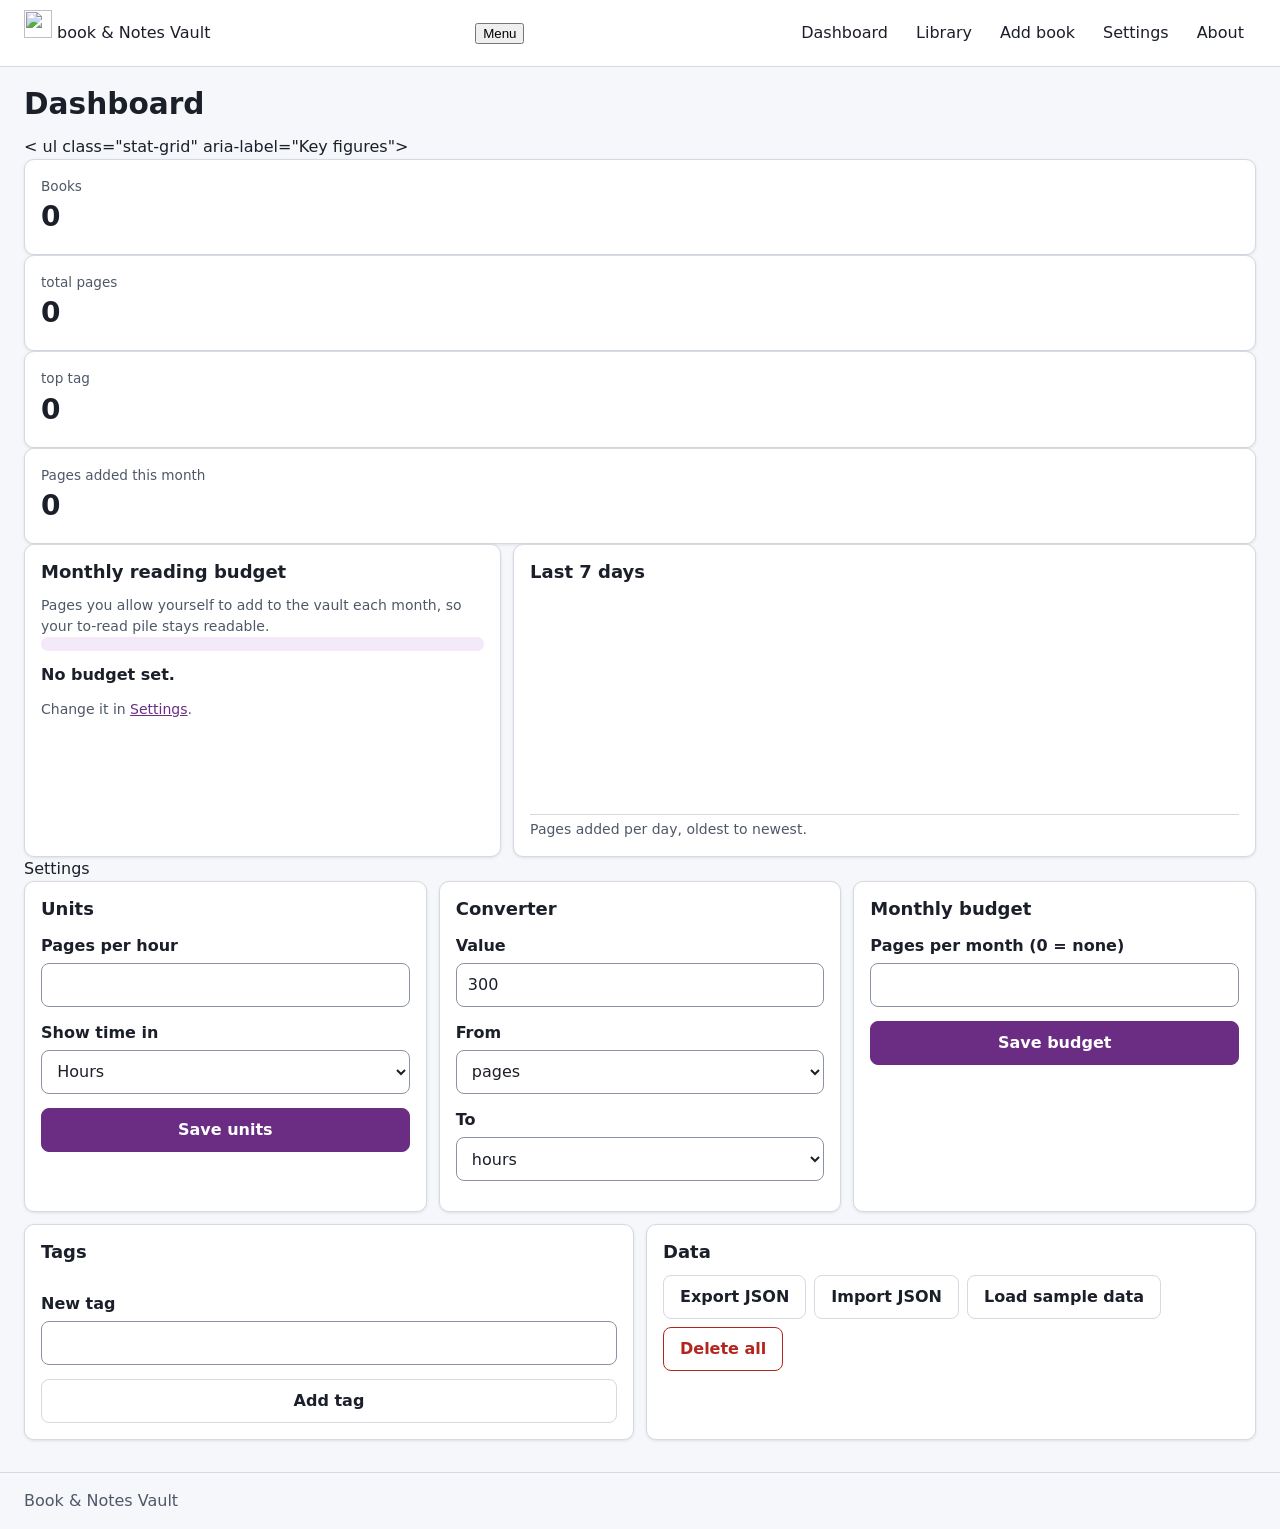
==== index.html @ f10078bc "M2: semantic HTML structure and mobile -first base CSS" ====
<!DOCTYPE html>
<html lang="en">

<head>
    <meta charset="UTF-8">
    <meta name="viewport" content="width=device-width, initial-scale=1.0">
    <meta name="description" content="book & Notes Vault - an accessible, offline-first catalog for books and notes.">
    <title>Book & Notes Vault</title>
    <link rel=""icon" href="favicon.ico" type="image/x-icon">
    <link rel="stylesheet" href="styles/main.css">
    <script src="scripts/main.js" defer></script>
</head>
<body>
    <a class="skip-link" href="#main-content">Skip to main content</a>

    <header class="site-header">
    <div class="container header-inner">
        <p class-"brand">
            <img src=""assets/favion.svg" alt="" width="28" height="28" >
            <span> book &amp; Notes Vault</span>
        </p>
        <button type="button" class="nav-toogle" aria-expanded="false" aria-controls="primary-nav">
        Menu
        </button>
        <nav id="primary-nav" class="primary-nav" aria-label="Primary Navigation">
            <ul class="nav-list">
                <li><a href="#dashboard"data-route="dashboard">Dashboard</a></li>
                <li><a href="#records" data-route="records">Library</a></li>
                <li><a href="#add" data-route="add"> Add book</a></li>
                <li><a href="#settings" data-route="settings">Settings</a></li>
                <li><a href="#about" data-route="about">About</a></li>
            </ul>
            </nav>
            </div>
        </header>

        <main id="main" class="container" tabindex="-1">
            <section id="dashboard" class="page" aria-labelledby="dashboard-heading">
                <h1 id="dashboard-title" tabindex="-1">Dashboard</h1>
            < ul class="stat-grid" aria-label="Key figures">
            <li class="stat-card">
                <span class="stat-label">Books</span>
                <span class="stat-value" id="book-count">0</span>
                <span class="stat-sub" id="stat-authors"></span>
            </li>
            <li class="stat-card">
                <span class="stat-label">total pages</span>
                <span class="stat-value" id="stat-pages">0</span>
                <span class="stat-sub" id="stat-time"></span>
            </li>
            <li class="stat-card">
                <span class="stat-label">top tag</span>
                <span class="stat-value" id="stat-top">0</span>
                <span class="stat-sub" id="stat-top-sub"></span>
            </li>
            <li class="stat-card">
                <span class="stat-label">Pages added this month</span>
                <span class="stat-value" id="stat-month">0</span>
                <span class="stat-sub" id="stat-month-time"></span>
            </li>
        </ul> 
        
        <div class="dash-grid">
            <section class="card" aria-labelledby="recently-added-heading">
                <h2 id="cap-title">Monthly reading budget</h2>
                <p class="hint">Pages you allow yourself to add to the vault each month, so your to-read pile stays readable.</p>
                <div class="meter" aria-hidden="true"><div class="meter-fill" id="cap-fill"></div></div>
                <p id="cap-message" class="cap-message" aria-live="polite" aria-atomic="true">No budget set.</p> 
                <p class="hint"> Change it in <a href="#settings">Settings</a>.</p>
                </section>
                <section class="card" aria-labelledby="trend-title">
          <h2 id="trend-title">Last 7 days</h2>
          <ol class="chart" id="trend-chart" aria-describedby="trend-desc"></ol>
          <p id="trend-desc" class="hint">Pages added per day, oldest to newest.</p>
        </section>
      </div>
    </section>

    <section id="records" class="page" aria-labelledby="records-title" hidden>
        <h1 id="records-heading" tabindex="-1">Library</h1>
        <form id="search-form" class="search-bar" role="search"
    <div class="field grow"><label for="search-input">Regex search</label><input id="search-input" type="search" aria-describedby="search-error"><p id="search-error" class="field-error" aria-live="polite"></p></div>
        <div class="field check"><input id="search-case" type="checkbox" checked><label for="search-case">Case-insensitive</label></div>
        <div class="field"><label for="sort-select">Sort by</label><select id="sort-select"><option value="dateAdded:desc">Newest</option><option value="dateAdded:asc">Oldest</option><option value="title:asc">Title A-Z</option><option value="title:desc">Title Z-A</option><option value="author:asc">Author A-Z</option><option value="author:desc">Author Z-A</option><option value="pages:desc">Most pages</option><option value="pages:asc">Fewest pages</option></select></div>
    </form>
    <p id="results-status" class="results-status" role="status"></p>
    <div class="table-wrap">
        <table class="records-table">
             <thead><tr><th data-col="dateAdded"><button class="sort-btn" data-sort="dateAdded">Added</button></th><th data-col="title"><button class="sort-btn" data-sort="title">Title</button></th><th data-col="author"><button class="sort-btn" data-sort="author">Author</button></th><th data-col="pages"><button class="sort-btn" data-sort="pages">Pages</button></th><th>Tag</th><th><span class="sr-only">Actions</span></th></tr></thead>
          <tbody id="records-body"></tbody>
        </table>
    </div>
    <p id ="empty-state" class="empty-state" hidden> your vault is empty. <a href="#add"> Add a book</a>.</p>
    </section>

    <section id="add" class="page" aria-labelledby="add-title" hidden>
      <h1 id="add-title" tabindex="-1">Add a book</h1>
      <form id="record-form" class="card form">
        <div class="field"><label for="f-title">Title *</label><input id="f-title" name="title" aria-describedby="f-title-error"><p id="f-title-error" class="field-error"></p></div>
        <div class="field"><label for="f-author">Author(s) *</label><input id="f-author" name="author" aria-describedby="f-author-error"><p id="f-author-error" class="field-error"></p></div>
        <div class="field"><label for="f-pages">Pages *</label><input id="f-pages" name="pages" aria-describedby="f-pages-error"><p id="f-pages-error" class="field-error"></p></div>
        <div class="field"><label for="f-dateAdded">Date added * (YYYY-MM-DD)</label><input id="f-dateAdded" name="dateAdded" aria-describedby="f-dateAdded-error"><p id="f-dateAdded-error" class="field-error"></p></div>
        <div class="field"><label for="f-tag">Tag *</label><input id="f-tag" name="tag" list="tag-list" aria-describedby="f-tag-error"><datalist id="tag-list"></datalist><p id="f-tag-error" class="field-error"></p></div>
        <div class="field"><label for="f-isbn">ISBN</label><input id="f-isbn" name="isbn" aria-describedby="f-isbn-error"><p id="f-isbn-error" class="field-error"></p></div>
        <div class="field"><label for="f-notes">Notes</label><textarea id="f-notes" name="notes" aria-describedby="f-notes-error"></textarea><p id="f-notes-error" class="field-error"></p></div>
        <div class="form-actions"><button class="btn btn-primary">Save book</button><button type="reset" class="btn">Clear</button></div>
        <p id="form-status" class="form-status" role="status"></p>
      </form>
      </section>
    <section id="settings" class="page" aria-labelledby="settings-title"
<h1 id="settings-title" tabindex="-1">Settings</h1>
<div class="settings-grid">
    <form id="units-form" class="card form"><h2>Units</h2>
    <div class="field"><label for="s-speed">Pages per hour</label><input id="s-speed" aria-describedby="s-speed-error"><p id="s-speed-error" class="field-error"></p></div>
          <div class="field"><label for="s-unit">Show time in</label><select id="s-unit"><option value="hours">Hours</option><option value="minutes">Minutes</option></select></div>
          <button class="btn btn-primary">Save units</button>
    </form>
    <form id="converter-form" class="card form"><h2>Converter</h2>
        <div class="field"><label for="c-amount">Value</label><input id="c-amount" value="300"></div>
          <div class="field"><label for="c-from">From</label><select id="c-from"><option>pages</option><option>minutes</option><option>hours</option></select></div>
          <div class="field"><label for="c-to">To</label><select id="c-to"><option>pages</option><option>minutes</option><option selected>hours</option></select></div>
          <output id="c-result" class="converter-result" aria-live="polite"></output>
          </form>

        <form id="cap-form" class="card form"><h2>Monthly budget</h2> 
            <div class="field"><label for="s-cap">Pages per month (0 = none)</label><input id="s-cap" aria-describedby="s-cap-error"><p id="s-cap-error" class="field-error"></p></div>
          <button class="btn btn-primary">Save budget</button>
        </form>
        <form id="tag-form" class="card form"><h2>Tags</h2>
           <ul id="tag-manager" class="chip-list" aria-label="Current tags"></ul>
          <div class="field"><label for="s-new-tag">New tag</label><input id="s-new-tag" aria-describedby="s-new-tag-error"><p id="s-new-tag-error" class="field-error"></p></div>
          <button class="btn">Add tag</button>  
        </form> 
        <section class="card"><h2>Data</h2>
           <div class="btn-row"><button id="export-btn" class="btn">Export JSON</button><label class="btn file-btn" for="import-file">Import JSON</label><input id="import-file" type="file" accept=".json" class="visually-hidden-file"><button id="seed-btn" class="btn">Load sample data</button><button id="clear-btn" class="btn btn-danger">Delete all</button></div>
          <p id="data-status" class="form-status" role="status"></p>
        </section>
      </div>
    </section>

    <section id="about" class="page" aria-labelledby="about-title" hidden>
        <h1 id="about-title" tabindex="-1">About</h1>
        <div class="card prose">
     <p>A catalog for the books you own or want to read, with regex search and a monthly page budget. Everything stays in your browser.</p>
        <h2>Contact</h2>
        <ul><li>GitHub: <a href="https://github.com/rayanimanzi">rayanimanzi</a></li><li>Email: <a href="mailto:r.mugangaim@alustudent.com">r.mugangaim@alustudent.com</a></li></ul>
      </div>
    </section>
        </main>
        <footer class="site-footer"><div class="container"><p>Book &amp; Notes Vault</p></div></footer>
        <div id="live-polite" class="sr-only" role="status"></div>
        <div id="live-assertive" class="sr-only" role="alert"></div>
  <dialog id="confirm-dialog" aria-labelledby="confirm-title">
    <form method="dialog"><h2 id="confirm-title">Are you sure?</h2><p id="confirm-text"></p><div class="btn-row"><button value="cancel" class="btn" autofocus>Cancel</button><button value="confirm" class="btn btn-danger">Delete</button></div></form>
  </dialog>
  </body>
</html>
---- styles/main.css ----
:root { --bg: #f6f7fb; --surface: #fff; --text: #1b1f2a; --muted: #4f5868; --border: #d5d9e2; --primary: #6b2d84; --primary-ink: #fff; --primary-soft: #f3e9f8; --danger: #b3261e; --danger-soft: #fdecea; --success: #1e7a3a; --warn: #9a5b00; --focus: #ff9e1b; --mark: #ffe066; --radius: 10px; --shadow: 0 1px 3px rgb(16 24 40 / .1); }
* { box-sizing: border-box; }
body { margin: 0; font: 1rem/1.5 system-ui, -apple-system, "Segoe UI", Roboto, Arial, sans-serif; color: var(--text); background: var(--bg); min-height: 100vh; display: flex; flex-direction: column; }
h1, h2 { line-height: 1.2; margin: 0 0 .75rem; }
h1 { font-size: 1.5rem; }
h2 { font-size: 1.125rem; }
p { margin: 0 0 .75rem; }
a { color: var(--primary); }
kbd { font-family: monospace; padding: 0 .4em; border: 1px solid var(--border); border-radius: 4px; background: var(--surface); }
mark { background: var(--mark); color: #111; }
.sr-only { position: absolute; width: 1px; height: 1px; overflow: hidden; clip: rect(0 0 0 0); white-space: nowrap; }
.skip-link { position: absolute; left: .5rem; top: -3rem; z-index: 100; padding: .5rem 1rem; background: var(--primary); color: var(--primary-ink); border-radius: var(--radius); transition: top .15s; }
.skip-link:focus { top: .5rem; }
:focus-visible { outline: 3px solid var(--focus); outline-offset: 2px; }
main:focus, [tabindex="-1"]:focus:not(:focus-visible) { outline: none; }
container { width: 100%; max-width: 1200px; margin: 0 auto; padding-inline: .75rem; }
main { flex: 1; padding-block: 1.25rem 2rem; }
.site-header { background: var(--surface); border-bottom: 1px solid var(--border); position: sticky; top: 0; z-index: 10; }
.header-inner { display: flex; flex-wrap: wrap; align-items: center; justify-content: space-between; gap: .5rem; padding-block: .6rem; }
.brand { display: flex; align-items: center; gap: .5rem; margin: 0; font-weight: 700; }
.nav-toggle { font: inherit; padding: .45rem .9rem; border: 1px solid var(--border); border-radius: var(--radius); background: var(--surface); color: var(--text); }
.primary-nav { flex-basis: 100%; display: none; }
.primary-nav.open { display: block; }
.primary-nav ul { list-style: none; margin: 0; padding: 0; display: flex; flex-direction: column; gap: .25rem; }
.primary-nav a { display: block; padding: .6rem .75rem; border-radius: var(--radius); text-decoration: none; color: var(--text); }
.primary-nav a:hover { background: var(--primary-soft); }
.primary-nav a[aria-current="page"] { background: var(--primary); color: var(--primary-ink); }
.site-footer { border-top: 1px solid var(--border); color: var(--muted); padding-block: 1rem; }
.site-footer p { margin: 0; }
.page:not([hidden]), dialog[open] { animation: page-in .25s ease-out; }
@keyframes page-in { from { opacity: 0; transform: translateY(6px); } }

.card, .stat-card, .search-bar { background: var(--surface); border: 1px solid var(--border); border-radius: var(--radius); box-shadow: var(--shadow); padding: 1rem; }
.hint { color: var(--muted); font-size: .875rem; margin: .25rem 0 0; }
.stat-grid { list-style: none; margin: 0 0 1rem; padding: 0; display: flex; flex-wrap: wrap; gap: .75rem; }
.stat-card { flex: 1 1 100%; display: flex; flex-direction: column; }
.stat-label, .stat-sub { color: var(--muted); font-size: .85rem; }
.stat-value { font-size: 1.4rem; font-weight: 700; }
.dash-grid { display: flex; flex-direction: column; gap: .75rem; }
.meter { height: 14px; background: var(--primary-soft); border-radius: 999px; overflow: hidden; margin-bottom: .75rem; }
.meter-fill { height: 100%; width: 0; background: var(--success); transition: width .6s; }
.meter-fill[data-state="warn"] { background: var(--warn); }
.meter-fill[data-state="over"] { background: var(--danger); }
.cap-message { font-weight: 600; }
.cap-message[data-state="over"] { color: var(--danger); }
.chart { list-style: none; margin: 0; padding: 0; display: flex; align-items: flex-end; gap: .4rem; height: 180px; border-bottom: 1px solid var(--border); }
.bar-item { flex: 1; height: 100%; display: flex; flex-direction: column; justify-content: flex-end; align-items: center; min-width: 0; }
.bar { width: 100%; max-width: 44px; height: var(--h, 0%); min-height: 2px; background: var(--primary); border-radius: 6px 6px 0 0; transition: height .5s; }
.bar-value, .bar-label { font-size: .7rem; color: var(--muted); white-space: nowrap; }
.form, .form-row { display: flex; flex-direction: column; gap: .9rem; }
.form h2 { margin: 0; }
.field { display: flex; flex-direction: column; gap: .3rem; min-width: 0; }
.field.grow { flex: 1; }
.field.check { flex-direction: row; align-items: center; gap: .5rem; }
label { font-weight: 600; }
input:not([type="checkbox"]):not([type="file"]), select, textarea { font: inherit; width: 100%; min-height: 44px; padding: .5rem .7rem; color: var(--text); background: var(--surface); border: 1px solid #8a93a5; border-radius: 8px; }
textarea { min-height: 6rem; resize: vertical; }
input[type="checkbox"] { width: 1.2rem; height: 1.2rem; accent-color: var(--primary); }
[aria-invalid="true"] { border-color: var(--danger) !important; }
.field-error { color: var(--danger); font-size: .875rem; font-weight: 600; margin: 0; }
.field-error:empty { display: none; }
.form-status { margin: 0; font-weight: 600; }
.form-status[data-state="ok"] { color: var(--success); }
.form-status[data-state="error"] { color: var(--danger); }
.form-actions, .btn-row { display: flex; flex-wrap: wrap; gap: .5rem; }
.btn { font: inherit; font-weight: 600; display: inline-flex; align-items: center; justify-content: center; min-height: 44px; padding: .5rem 1rem; border: 1px solid var(--border); border-radius: 8px; background: var(--surface); color: var(--text); cursor: pointer; }
.btn:hover { background: var(--primary-soft); }
.btn-primary, .btn-primary:hover { background: var(--primary); border-color: var(--primary); color: var(--primary-ink); }
.btn-danger { color: var(--danger); border-color: var(--danger); }
.btn-sm { min-height: 36px; padding: .25rem .7rem; font-size: .875rem; }
.visually-hidden-file { position: absolute; width: 1px; height: 1px; opacity: 0; }
.file-btn:has(+ .visually-hidden-file:focus-visible) { outline: 3px solid var(--focus); }
.search-bar { display: flex; flex-direction: column; gap: .75rem; margin-bottom: .75rem; }
.results-status { color: var(--muted); font-size: .9rem; }
.records-table { width: 100%; border-collapse: collapse; }
.records-table thead { display: none; }
.records-table tbody { display: flex; flex-direction: column; gap: .6rem; }
.records-table tr { display: flex; flex-direction: column; gap: .25rem; background: var(--surface); border: 1px solid var(--border); border-radius: var(--radius); padding: .75rem; }
.records-table td { display: flex; gap: .5rem; align-items: baseline; overflow-wrap: anywhere; }
.records-table td[data-label]::before { content: attr(data-label); flex: 0 0 6.5rem;color: var(--muted); font-size: .8rem; font-weight: 600; }
.records-table td.actions { flex-wrap: wrap; padding-top: .5rem; }
.records-table tr.editing { border-color: var(--primary); }
.row-errors { flex-basis: 100%; }
.pages, .book-title { font-weight: 600; }
.book-title, .meta { display: block; }
.meta, .notes { color: var(--muted); font-size: .8rem; }
.notes { font-style: italic; }
.tag, .chip { display: inline-flex; align-items: center; padding: .1rem .6rem; border-radius: 999px; background: var(--primary-soft); font-size: .85rem; }
.empty-state { padding: 2rem 1rem; text-align: center; color: var(--muted); }
.settings-grid { display: flex; flex-direction: column; gap: .75rem; }
.chip-list { list-style: none; padding: 0; margin: 0; display: flex; flex-wrap: wrap; gap: .4rem; }
.chip-remove { font: inherit; width: 32px; height: 32px; border: 0; border-radius: 50%; background: none; color: var(--text); cursor: pointer; }
.chip-remove[aria-disabled="true"] { opacity: .45; }
.converter-result { font-weight: 700; }
.prose { max-width: 65ch; }
.kbd-map { display: grid; grid-template-columns: auto 1fr; gap: .4rem 1rem; }
.kbd-map dd { margin: 0; }
dialog { border: 1px solid var(--border); border-radius: var(--radius); background: var(--surface); color: var(--text); width: min(92vw, 420px); }
dialog::backdrop { background: rgb(0 0 0 / .45); }


@media (min-width: 360px) {
  .container { padding-inline: 1rem; }
  .stat-card { flex: 1 1 40%; }
}
@media (min-width: 768px) {
  h1 { font-size: 1.85rem; }
.nav-toggle { display: none; }
  .primary-nav { display: block; flex-basis: auto; }
.primary-nav ul, .dash-grid, .form-row, .settings-grid { flex-direction: row; }
  .stat-card { flex: 1 1 20%; }
  .dash-grid > .card, .form-row > .field { flex: 1; }
  .search-bar { flex-direction: row; flex-wrap: wrap; align-items: flex-start; }
  .search-bar .field.check { margin-top: 2.1rem; }
  .settings-grid { flex-wrap: wrap; }
.settings-grid > * { flex: 1 1 40%; }
  .table-wrap { background: var(--surface); border: 1px solid var(--border); border-radius: var(--radius); overflow-x: auto; }
  .records-table thead { display: table-header-group; }
  .records-table tbody { display: table-row-group; }
  .records-table tr { display: table-row; border: 0; border-top: 1px solid var(--border); border-radius: 0; }
  .records-table tr.editing { outline: 2px solid var(--primary); outline-offset: -2px; }
.records-table th, .records-table td { display: table-cell; padding: .65rem .5rem; text-align: left; vertical-align: middle; overflow-wrap: normal; }
  .records-table td[data-label]::before { content: none; }
    .records-table th { font-size: .85rem; color: var(--muted); background: var(--bg); }
  .records-table td.num, .records-table th[data-col="pages"], .records-table td.actions { text-align: right; }
.records-table td[data-label="Added"], .records-table td.num, .records-table .tag, .records-table .meta { white-space: nowrap; }
  .records-table td.actions { width: 6rem; }
.records-table td.actions .btn { display: flex; width: 100%; margin-top: .35rem; }
  .sort-btn { font: inherit; font-weight: 700; color: inherit; background: none; border: 0; cursor: pointer; }
.sort-btn::after { content: " ↕"; opacity: .45; }
  th[aria-sort="ascending"] .sort-btn::after { content: " ↑"; opacity: 1; }
  th[aria-sort="descending"] .sort-btn::after { content: " ↓"; opacity: 1; }
}


@media (min-width: 1024px) {
  .container { padding-inline: 1.5rem; }
  .stat-value { font-size: 1.75rem; }
  .chart { height: 220px; }
  .dash-grid > .card:last-child { flex: 1.6; }
  .settings-grid > * { flex: 1 1 30%; }
  #record-form { max-width: 720px; }
  .records-table td.actions { width: auto; white-space: nowrap; }
.records-table td.actions .btn { display: inline-flex; width: auto; margin: 0 0 0 .35rem; }
}
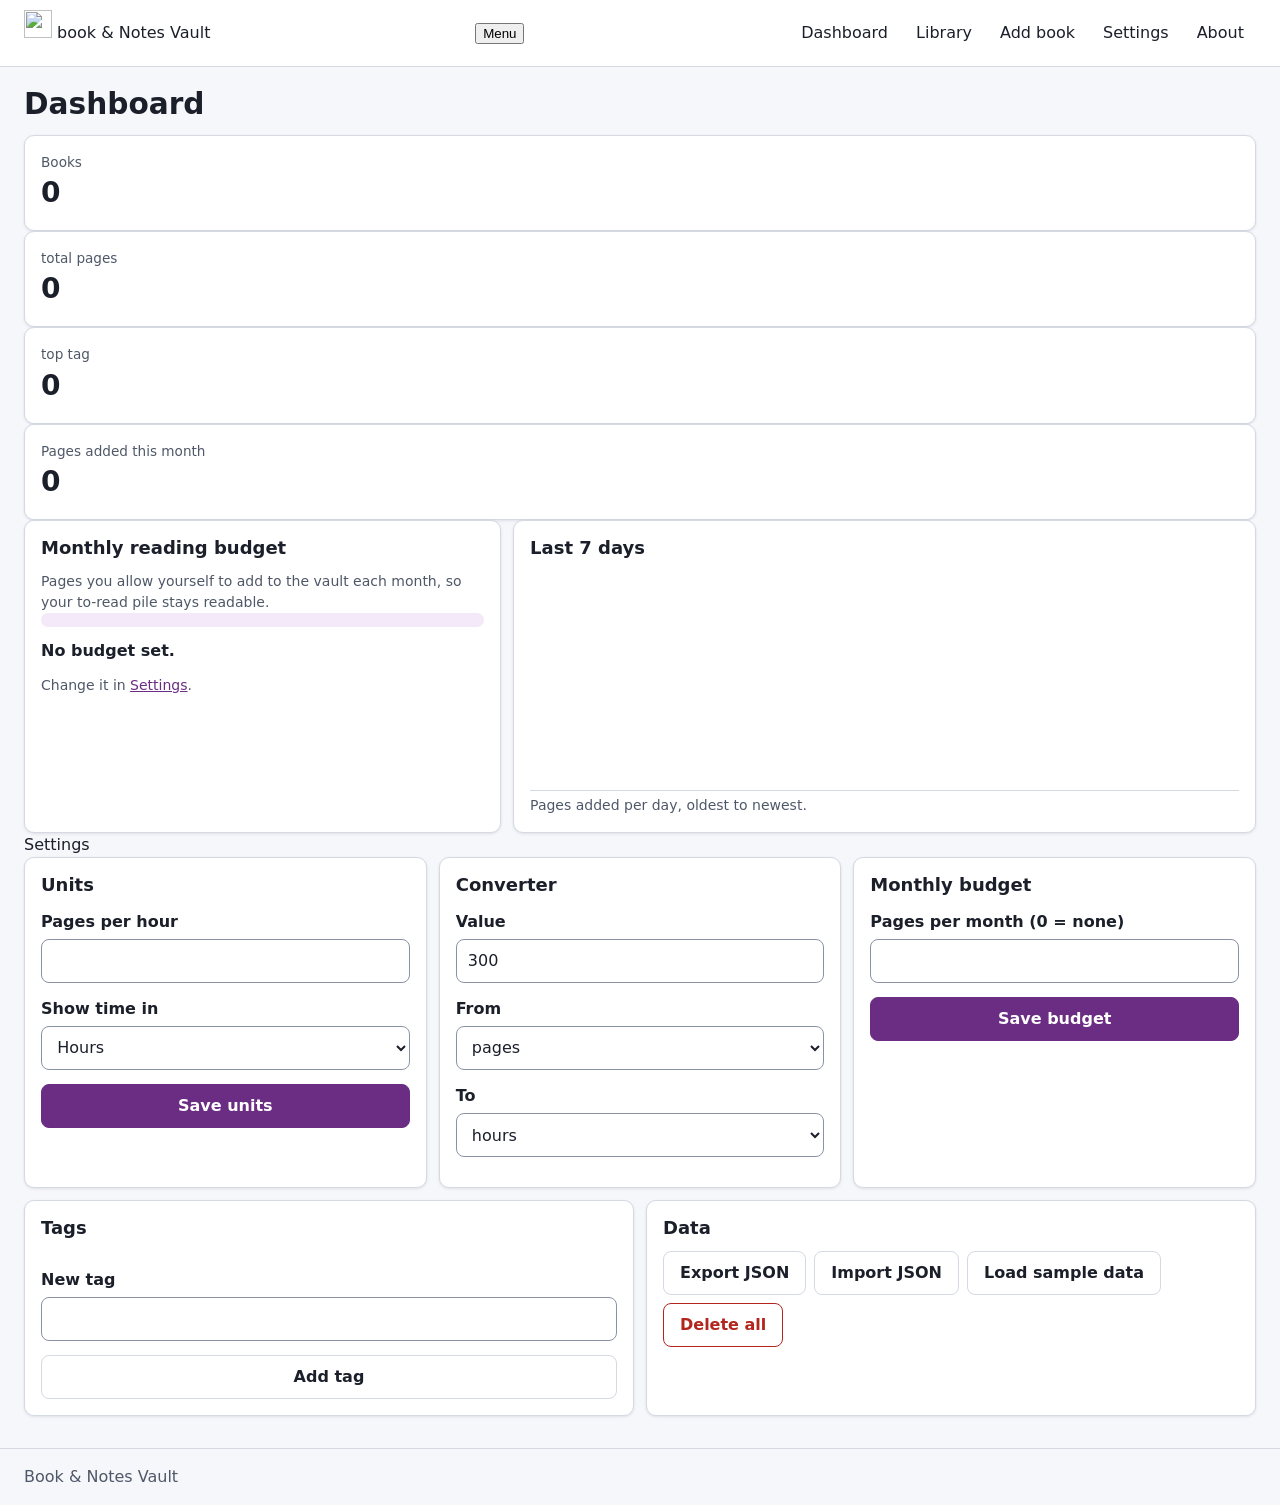
==== commit ec5a6e16: "M3: regex validation rules and tests page" ====
--- a/index.html
+++ b/index.html
@@ -37,7 +37,6 @@
         <main id="main" class="container" tabindex="-1">
             <section id="dashboard" class="page" aria-labelledby="dashboard-heading">
                 <h1 id="dashboard-title" tabindex="-1">Dashboard</h1>
-            < ul class="stat-grid" aria-label="Key figures">
             <li class="stat-card">
                 <span class="stat-label">Books</span>
                 <span class="stat-value" id="book-count">0</span>
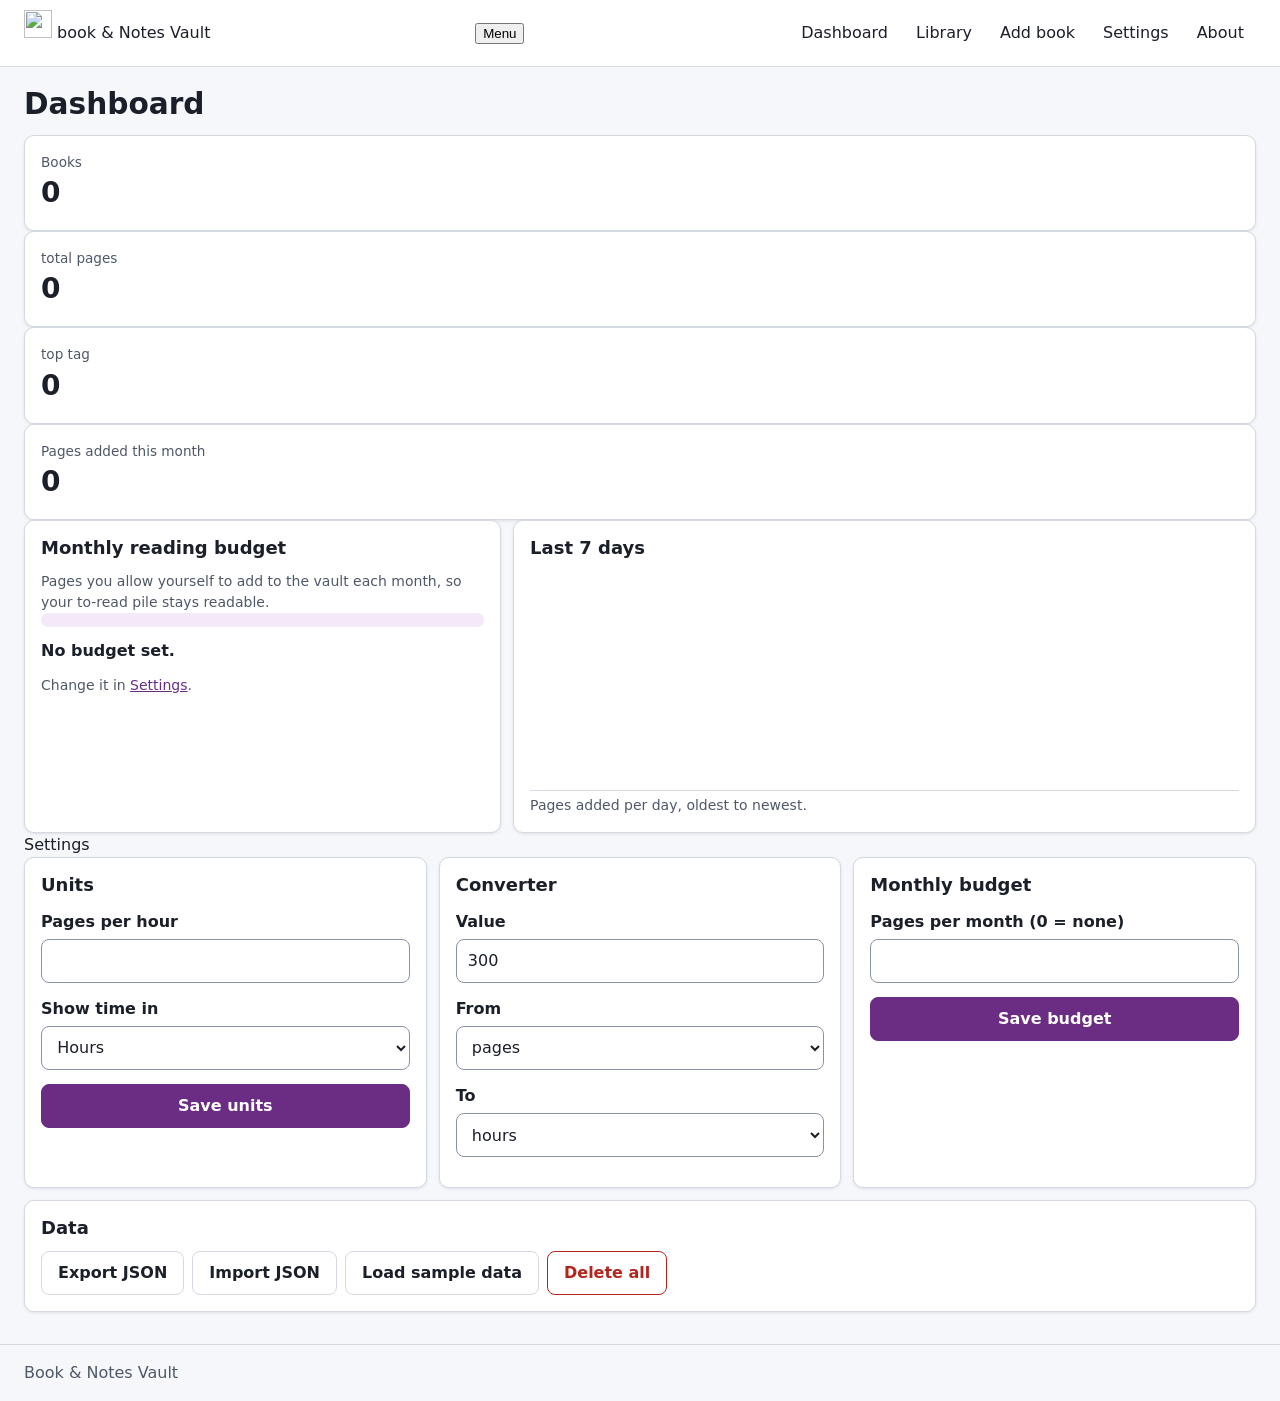
==== commit 906e46ce: "M6: localStorage persistence,JSON import/export, unit settings" ====
--- a/index.html
+++ b/index.html
@@ -125,11 +125,7 @@
             <div class="field"><label for="s-cap">Pages per month (0 = none)</label><input id="s-cap" aria-describedby="s-cap-error"><p id="s-cap-error" class="field-error"></p></div>
           <button class="btn btn-primary">Save budget</button>
         </form>
-        <form id="tag-form" class="card form"><h2>Tags</h2>
-           <ul id="tag-manager" class="chip-list" aria-label="Current tags"></ul>
-          <div class="field"><label for="s-new-tag">New tag</label><input id="s-new-tag" aria-describedby="s-new-tag-error"><p id="s-new-tag-error" class="field-error"></p></div>
-          <button class="btn">Add tag</button>  
-        </form> 
+
         <section class="card"><h2>Data</h2>
            <div class="btn-row"><button id="export-btn" class="btn">Export JSON</button><label class="btn file-btn" for="import-file">Import JSON</label><input id="import-file" type="file" accept=".json" class="visually-hidden-file"><button id="seed-btn" class="btn">Load sample data</button><button id="clear-btn" class="btn btn-danger">Delete all</button></div>
           <p id="data-status" class="form-status" role="status"></p>
